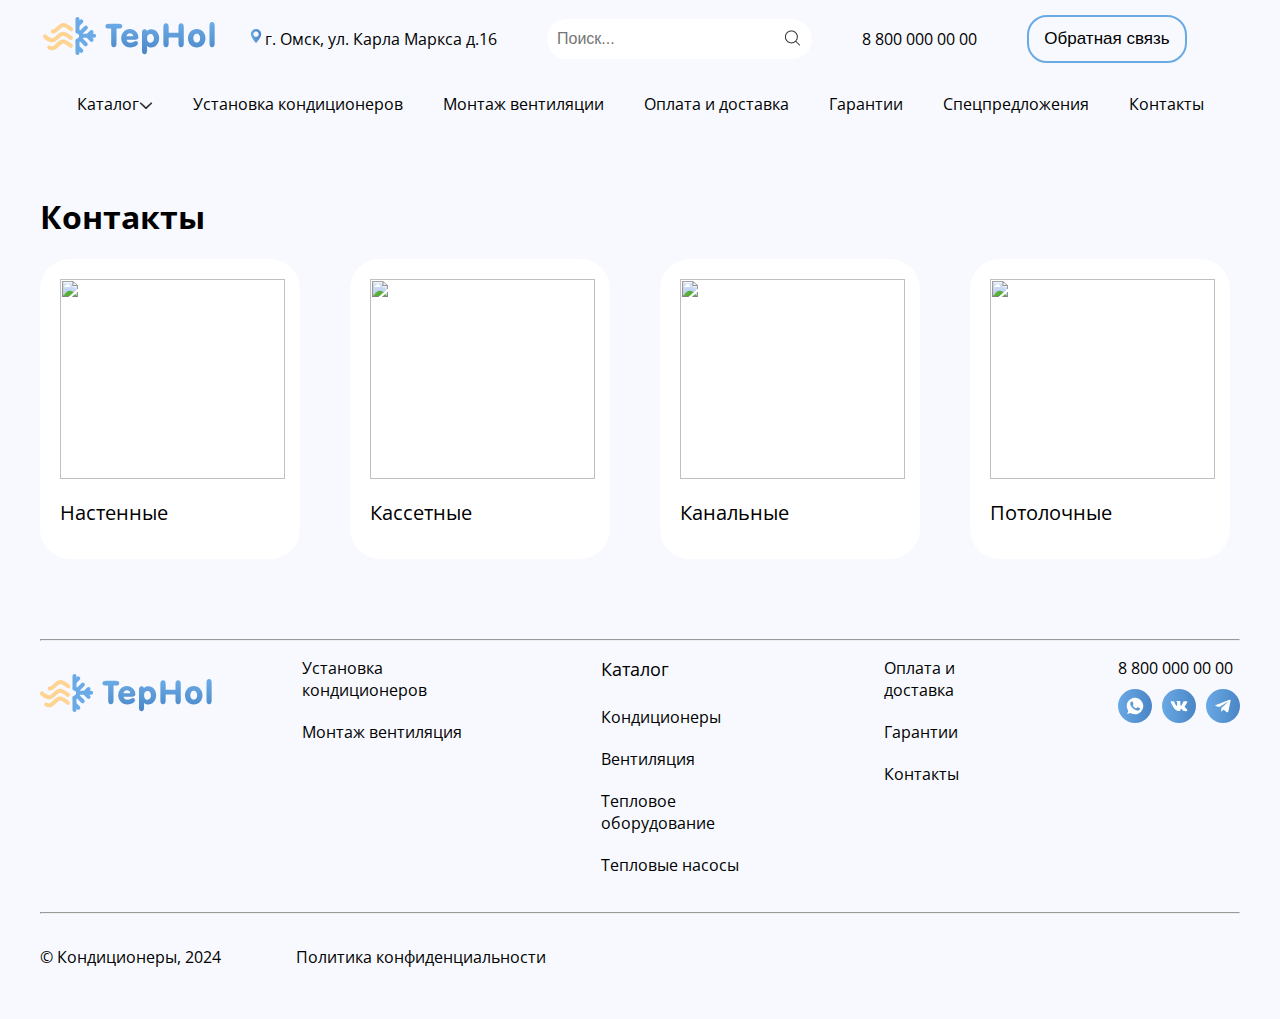
==== Conditioner.html @ a9e0e874 "Add files via upload" ====
<!DOCTYPE html>
<html lang="ru">
<head>
    <meta charset="UTF-8">
    <meta name="viewport" content="width=device-width, initial-scale=1.0">
    <title>TepHol</title>
    <link rel="icon" href="images/Logo_icone.svg" type="image/x-icon">
    <link rel="stylesheet" href="style.css">
    <link rel="preconnect" href="https://fonts.googleapis.com">
    <link rel="preconnect" href="https://fonts.gstatic.com" crossorigin>
    <link href="https://fonts.googleapis.com/css2?family=Open+Sans&display=swap" rel="stylesheet">
    <link rel="preconnect" href="https://fonts.gstatic.com" crossorigin>
    <link href="https://fonts.googleapis.com/css2?family=Lato:wght@300;400;700&display=swap" rel="stylesheet">
    <link rel="stylesheet" href="https://cdn.jsdelivr.net/npm/swiper@11/swiper-bundle.min.css" />
    <link rel="stylesheet"
    href="https://cdn.jsdelivr.net/npm/@fortawesome/fontawesome-free@6.4.2/css/fontawesome.min.css"
    integrity="sha384-BY+fdrpOd3gfeRvTSMT+VUZmA728cfF9Z2G42xpaRkUGu2i3DyzpTURDo5A6CaLK" crossorigin="anonymous">
</head>
<body>
    <header class="header">
        <div class="container">
            <div class="header_wrapper">
                <div class="header_logo">
                    <a href="index.html"><img class="header_logo-img" src="images/logo.svg" alt=""></a>
                </div>
                <div class="address">
                    <p class="address_text">г. Омск, ул. Карла Маркса д.16</p>
                </div>
                <div class="search_screen">
                    <input type="text" placeholder="Поиск...">
                    <button type="reset" class="search_buttone-screen"></button>
                </div>
                <div class="phone">
                    <a href="tel:+88000000000">8 800 000 00 00</a>
                </div>
                <div class="header_buttone">
                    <button type="submit" class="header_buttone-inner">Обратная связь</button>
                </div>
                <div class="button__menu_item">
                    <button class="search__buttone">
                        <img src="images/glass_mobail.png" alt="">
                    </button>
                    <button class="menu_btn">
                        <span class="menu_btn_item_one"></span>
                        <span class="menu_btn_item_two"></span>
                        <span class="menu_btn_item_three"></span>
                    </button>
                </div>
            </div>
            <nav class="header_inner">
                <ul class="header_item">
                    <li><a class="header_item_buttone" href="#">Каталог<img class="header_item_buttone" src="images/bottom.png"></a>
                        <ul class="menu_list">
                            <li><a href="#">Кондиционеры</a></li>
                            <li><a href="#">Вентиляция</a></li>
                            <li><a href="#">Тепловое оборудование</a></li>
                            <li><a href="#">Тепловые насосы</a></li>
                        </ul>
                    </li>
                    <li><a href="Installation_conditioners.html">Установка кондиционеров</a></li>
                    <li><a href="Mounting.html">Монтаж вентиляции</a> </li>
                    <li><a href="Payment.html">Оплата и доставка</a></li>
                    <li><a href="Guarantees.html">Гарантии</a></li>
                    <li><a href="#">Спецпредложения</a></li>
                    <li><a href="Contacts.html">Контакты</a></li>
                    <div class="menu__inner-networks">
                        <a href="#"><img src="images/whatsapp_logo.svg" alt="whatsapp"></a>
                        <a href="#"><img src="images/vk_logo.svg" alt="vk"></a>
                        <a href="#"><img src="images/tg_logo.svg" alt="tg"></a>
                    </div>
                </ul>
            </nav>
        </div>
    </header>
    <main class="main">
        <section class="top">
        <div class="container">
        <div class="Conditioner_wrapper">
            <h1 class="Conditioner_title Title">Контакты</h1>
            <div class="Conditioner_Product-inner">
             <div class="Conditioner_Product-card">
                <a href="#"><img class="Conditioner_img" src="https://tepholclimat.ru/wp-content/uploads/2023/04/nastennye.jpg"></a>
                <p class="Conditioner_text">Настенные</p>
             </div>
             <div class="Conditioner_Product-card">
                <a href="#"><img class="Conditioner_img" src="https://tepholclimat.ru/wp-content/uploads/2023/04/kassetnyj.jpg"></a>
                <p class="Conditioner_text">Кассетные</p>
             </div>
             <div class="Conditioner_Product-card">
                <a href="#"><img class="Conditioner_img" src="https://tepholclimat.ru/wp-content/uploads/2023/04/kanalnyj.jpg"></a>
                <p class="Conditioner_text">Канальные</p>
             </div>
             <div class="Conditioner_Product-card">
                <a href="#"><img class="Conditioner_img" src="https://tepholclimat.ru/wp-content/uploads/2023/04/potolochnyj.jpg"></a>
                <p class="Conditioner_text">Потолочные</p>
             </div>
            </div>
        </div> 
        </section>
    <footer class="footer">
        <div class="container footer_container">
            <hr class="hr">
            <div class="footer__wrapper">
                <div class="footer_innner-logo">
                    <img src="images/logo.svg" alt="TepHol">
                </div>
                <div class="footer_inner-info">
                    <ul class="footer_inner-list">
                        <li class="footer__company-item"><a href="Installation_conditioners.html">Установка кондиционеров</a></li>
                        <li class="footer__company-item"><a href="Mounting.html">Монтаж вентиляция</a></li>
                    </ul>
                </div>
                <div class="footer__company-inner footer__inner-list">
                    <ul class="footer_inner-list">
                        <li class="footer_inner-title"><a href="#">Каталог</a></li>
                        <li class="footer__company-item"><a href="#">Кондиционеры</a></li>
                        <li class="footer__company-item"><a href="#">Вентиляция</a></li>
                        <li class="footer__company-item"><a href="#">Тепловое оборудование</a></li>
                        <li class="footer__company-item"><a href="#">Тепловые насосы</a></li>
                    </ul>
                </div>
                <div class="footer_inner-info">
                    <ul class="footer_inner-list">
                        <li class="footer__company-item"><a href="Payment.html">Оплата и доставка</a></li>
                        <li class="footer__company-item"><a href="Guarantees.html">Гарантии</a></li>
                        <li class="footer__company-item"><a href="Contacts.html">Контакты</a></li>
                    </ul>
                </div>
                <div class="footer_inner-connection">
                    <ul class="inner__connection-list">
                        <div class="inner__connection-phone">
                            <a href="tel:+88000000000">8 800 000 00 00</a>
                        </div>
                        <div class="inner__networks">
                            <a href="#"><img src="images/whatsapp_logo.svg" alt="whatsapp"></a>
                            <a href="#"><img src="images/vk_logo.svg" alt="vk"></a>
                            <a href="#"><img src="images/tg_logo.svg" alt="tg"></a>
                        </div>
                    </ul>
                </div>
            </div>
            <hr class="hr">
            <div class="footer_rights">
                <p>© Кондиционеры, 2024</p>
                <p>Политика конфиденциальности</p>
            </div>
        </div>
    </footer>
    <script src="https://cdn.jsdelivr.net/npm/swiper@11/swiper-bundle.min.js"></script>
    <script src="main.js"></script>
</body>
</html>
---- style.css ----
html {
    box-sizing: border-box;
}

*,
*::after,
*::before {
    box-sizing: inherit;
}

body {
    font-size: 16px;
    background-color: #F7F9FE;
    /* font-family: "Lato", sans-serif;
    font-weight: 300;
    font-style: normal; */
    font-family: "Open Sans", sans-serif;
    font-weight: 400;
    margin: 0;

}

a {
    text-decoration: none;
    color: inherit;
    display: inline-block;
}

button {
    padding: 0;
    border: none;
    background-color: transparent;
}

ul {
    list-style: none;
}

.container {
    max-width: 1240px;
    margin: 0 auto;
    padding-right: 20px;
    padding-left: 20px;
    margin-bottom: 80px;
}

.header_wrapper {
    display: flex;
    justify-content: center;
    align-items: center;
    gap: 0 50px;
}

.address {
    position: relative;
}

.address::before {
    content: '';
    position: absolute;
    background-image: url(images/address.png);
    background-repeat: no-repeat;
    top: 17px;
    bottom: 0;
    right: 9px;
    left: -15px;
}

.menu_list {
    background-color: #fff;
    border-radius: 30px;
    border: 1px solid #797979;
    text-align: left;
    padding: 0;
    position: absolute;
    z-index: 2;
    display: none;

}

.header__list--open {
    display: block;

}

.menu_list a {
    width: 200px;
    padding: 10px 15px;
    color: #000000;
}


.menu__inner-networks {
    display: flex;
    margin-top: 15px;
    gap: 0 10px;
}

.header_buttone-inner {
    background-color: inherit;
    border: 2px solid #6AAAE5;
    border-radius: 20px;
    width: 160px;
    height: 48px;
    font-size: 17px;
}

.header_buttone-inner:hover {
    background-color: #6AAAE5;
    border: 2px solid white;
    color: white;
}

.header_item {
    display: flex;
    justify-content: center;
    align-items: center;
    gap: 0 40px;
    padding: 0;
}

.header_item>li:hover {
    color: #6AAAE5;
}

.menu_btn {
    display: none;
    width: 40px;
    height: 16px;
    flex-direction: column;
    justify-content: space-between;
}

.menu_btn:active {
    background-color: inherit;
}

.menu_btn_item_one,
.menu_btn_item_two,
.menu_btn_item_three {
    background-color: black;
    width: 100%;
    height: 1.5px;
    border-radius: 20px;
}

.menu_btn_active:nth-child(1) {
    transform: rotate(45deg);
    transition-duration: 0.5s;
    width: 25px;
    margin-top: 6px;
}

.menu_btn_active:nth-child(2) {
    display: none;
    transition-duration: 0.5s;
}

.menu_btn_active:nth-child(3) {
    transform: rotate(135deg);
    transition-duration: 0.5s;
    width: 25px;
    margin-bottom: 7px;
}

.search_screen {
    display: flex;
    position: relative;
}

.search_screen>input {
    width: 265px;
    height: 40px;
    border: none;
    background: #fff;
    padding: 0 10px;
    font-size: 16px;
    color: #000000;
    border-radius: 20px;
    outline: 0;
}



.search_buttone-screen::before {
    content: '';
    position: absolute;
    background-image: url(images/glass.png);
    background-repeat: no-repeat;
    background-position: center;
    top: 4px;
    bottom: 0;
    right: 0;
    left: 230px;
    cursor: pointer;
    width: 30px;
    height: 30px;
    background-color: white;
    border-radius: 20px;
    z-index: 2;
}

.img_top {
    width: 1200px;
    border-radius: 20px;
}

.mySwiper {
    position: relative;
    margin-bottom: 40px;
}

.swiper-button-left {
    position: absolute;
    background-image: url(images/buttone_left.png);
    background-repeat: no-repeat;
    top: 80%;
    bottom: 0;
    right: 0;
    left: 80%;
    z-index: 1;
    cursor: pointer;
    width: 50px;
    height: 50px;
}

.swiper-button-right:hover {
    background-image: url(images/buttone_prev-hover.png);
    transition-duration: 0.5s;

}

.swiper-button-left:hover {
    background-image: url(images/buttone_left-hover.png);
    transition-duration: 0.5s;

}

.swiper-button-right {
    position: absolute;
    background-image: url(images/buttone_prev.png);
    background-repeat: no-repeat;
    top: 80%;
    bottom: 0;
    right: 46px;
    left: 87%;
    cursor: pointer;
    z-index: 1;
    width: 50px;
    height: 50px;

}

.swiper_button-info {
    position: absolute;
    top: 71%;
    bottom: 0;
    right: 0;
    left: 8%;
    cursor: pointer;
    z-index: 1;
    width: 150px;
    height: 48px;
    border-radius: 28px;
    background-color: inherit;
    color: white;
    border: 2px solid white;
    font-size: 16px;
}

.swiper_button-info:hover {
    background-color: #ffffff;
    color: #6AAAE5;
}


.swiper-pagination-bullet,
.swiper-pagination-bullet-active {
    background-color: #ffffff !important;
}

.Title {
    font-size: 32px;
}

.top_dignities {
    display: flex;
    justify-content: space-between;
}

.top_dignities-inner {
    display: flex;
}

.top_inner-text {
    display: flex;
    margin-left: 10px;
    align-items: center;
}

.top_inner-img {
    max-width: 80px;
    max-height: 80px;
}

.inner-cataslog {
    display: flex;
    gap: 0 24px;
    justify-content: center;
    align-items: center;
}

.catalog_card {
    background-color: #fff;
    width: 280px;
    text-align: center;
    border-radius: 20px;
    cursor: pointer;
}

.catalog_card:hover {
    box-shadow: 0px 5px 10px 2px #6AAAE5;
    transition: 0.5s;
}

.catalog_card-img {
    border-radius: 20px;
}

.Popular_inner {
    margin-bottom: 80px;
}

.Popular_wrapper {
    margin-bottom: 80px;
}

.Popular_btn-right {
    top: 315px;
    left: 1150px;
}

.Popular_btn-left {
    top: 315px;
    left: 1070px;
}

.swiper_slide-Popular {
    text-align: center;
    cursor: pointer;
    border-radius: 20px;
    background-color: rgb(255, 255, 255);
}

.Partners_wrapper {
    margin-bottom: 80px;
}

.Partners_btn-right {
    top: 100px;
    left: 1150px;
}

.Partners_btn-left {
    top: 100px;
    left: 1070px;
}

.Partners_img {
    width: 200px;
}


.Form_wrapper {
    display: flex;
    justify-content: space-around;
    background-color: #fff;
    align-items: center;
    text-align: center;
    height: 400px;
    border-radius: 20px;
}

.Form__inner {
    width: 400px;
    height: 300px;
}

.Form__title {
    margin-bottom: 32px;
    margin-top: 0;
    font-family: "Lato", sans-serif;
    font-weight: 400;
}

.Form__text {
    font-size: 14px;
    font-weight: 100;
    color: #8f8f8f;
}

.Form__inner-item>input {
    width: 417px;
    height: 47px;
    margin-bottom: 15px;
    font-size: 16px;
    border-radius: 10px;
    border: 2px solid rgba(73, 132, 197, 0.2);
}

.Form__inner-item>p:focus {
    border: 1px solid #6AAAE5;
}

.Form__checkbox {
    font-size: 12px;
    color: #9F9F9F;
    display: inline-block;
}

.Form__button>button {
    background-color: #6AAAE5;
    width: 147px;
    height: 47px;
    cursor: pointer;
    margin: 0 auto;
    display: block;
    border-radius: 30px;
    font-size: 16px;
    color: #fff;
}

.Form__button>button:hover {
    background-color: #fff;
    border: 2px solid #6AAAE5;
    color: #6AAAE5;
}

.footer__wrapper {
    display: flex;
    gap: 0 50px;
}

.footer_inner-title {
    font-size: 18px;
    margin-bottom: 25px;
}

.footer_inner-list {
    margin-top: 0;
}

.footer__company-item:hover {
    color: #6AAAE5;
}

.footer_inner-title:hover {
    color: #6AAAE5;
}

.footer__company-item {
    margin-bottom: 20px;
}

.footer_container {
    margin-bottom: 0;
}

.inner__connection-list {
    margin: 0;
}

.inner__connection-phone {
    margin-bottom: 10px;
}

.inner__networks {
    display: flex;
    gap: 0 10px;
}

.hr {
    margin: 1rem 0;
    color: inherit;
}

.footer_rights {
    display: flex;
    gap: 0 75px;
    margin-bottom: 35px;
}

/* The end index.html */
/* Payment.html */
.Payment_wrapper {
    line-height: 1.5;
}

.Payment_list-item::before {
    content: "";
    display: inline-block;
    width: 10px;
    height: 10px;
    background-color: #6cb4f7;
    border-radius: 50%;
    margin-right: 10px;
}

.Payment_list {
    font-size: 16px;
}



/* Guarantees.html */
.Guarantees_span {
    font-weight: 600;
}

.Guarantees_wrapper {
    line-height: 1.5;
}

/* Contacts.html */
.Contacts_inner-item>a {
    margin-left: 15px;
    font-size: 20px;
}

.Contacts_inner-item {
    display: flex;
    align-items: center;
}

.Contacts_inner {
    display: flex;
    justify-content: center;
    align-items: center;
    background-color: #ffffff;
    width: 1200px;
    height: 200px;
    border-radius: 30px;
    gap: 0 25px;
}

/*Mounting.html */
.Mounting_text {
    font-size: 16px;
}

.Mounting_inner {
    line-height: 1.5;
}

/*Installation_conditioners.html */
.Installation_title {
    text-align: center;
}

.Installation_inner-blok {
    background-color: #fff;
    height: auto;
    border-radius: 30px;
    padding: 20px 20px;
    line-height: 1.7;
    margin-bottom: 35px;
}

.Installation_inner-title {
    font-size: 20px;
    color: #69A8E4;
    margin: 0;
}

.Installation_inner-text {
    font-weight: 600;
    font-size: 16px;
    margin: 0;
}

.Installation_list-link,
.Installation_item-text {
    margin: 5px 5px;
    font-size: 16px;
}

.Installation_list-item {
    padding: 0;
}

.Installation_list-link::before {
    content: "";
    display: inline-block;
    width: 8px;
    height: 8px;
    background-color: #69A8E4;
    border-radius: 50%;
    margin-right: 10px;
}

.inner_text-item {
    color: #797979;
    font-weight: 400;
    font-size: 18px;
}

.Installation_inner-button {
    width: 900px;
    font-size: 20px;
    display: flex;
    text-align: left;
    border-radius: 30px;
    padding: 10px 10px;
    align-items: center;
    justify-content: space-between;
    font-weight: 600;
    color: #5E9CD9;
    background-color: #fff;
    border: 2px solid #69A8E4;
}

.Installation_blok-item {
    height: 100%;
}

/* Installation_list_one */
.Installation_list {
    transition-duration: 0.5s;
    display: none;
}

.closs_list--menu {
    transition-duration: 0.5s;
    display: block;
    height: 250px;
    visibility: visible;
}

.list_btn,
img {
    transition-duration: 0.5s;
}

.list--img {
    transition-duration: 0.5s;
    transform: rotate(-45deg);
}

/* Installation_list_two */
.Installation_list_two {
    transition-duration: 0.5s;
    display: none;
}

.closs_list--menu_two {
    transition-duration: 0.5s;
    display: block;
    height: 250px;
    visibility: visible;
}

.list_btn_two,
img {
    transition-duration: 0.5s;
}

.list--img_two {
    transition-duration: 0.5s;
    transform: rotate(-45deg);
}

/* Installation_list_three */
.Installation_list_three {
    transition-duration: 0.5s;
    display: none;
}

.closs_list--menu_three {
    transition-duration: 0.5s;
    display: block;
    height: 120px;
    visibility: visible;
}

.list_btn_three,
img {
    transition-duration: 0.5s;
}

.list--img_three {
    transition-duration: 0.5s;
    transform: rotate(-45deg);
}

/* Installation_list_four */
.Installation_list_four {
    transition-duration: 0.5s;
    display: none;
}

.closs_list--menu_four {
    transition-duration: 0.5s;
    display: block;
    height: 270px;
    visibility: visible;
}

.list_btn_four,
img {
    transition-duration: 0.5s;
}

.list--img_four {
    transition-duration: 0.5s;
    transform: rotate(-45deg);
}

/* Installation_list_five */
.Installation_list_five {
    transition-duration: 0.5s;
    display: none;
}

.closs_list--menu_five {
    transition-duration: 0.5s;
    display: block;
    height: 100px;
    visibility: visible;
}

.list_btn_five,
img {
    transition-duration: 0.5s;
}

.list--img_five {
    transition-duration: 0.5s;
    transform: rotate(-45deg);
}

/*Conditioner.html */
.Conditioner_Product-inner {
    display: flex;
    gap: 0 50px;
}

.Conditioner_Product-card {
    width: 260px;
    height: 300px;
    background-color: #fff;
    border-radius: 30px;
    padding: 20px;
    cursor: pointer;
}

.Conditioner_Product-card:hover {
    box-shadow: 0px 5px 10px 2px #6AAAE5;
    transition: 0.5s;
}

.Conditioner_img {
    width: 225px;
    height: 200px;
    margin-bottom: 20px;
}

.Conditioner_text {
    font-size: 20px;
    margin: 0;
}





























@media(max-width:2100px) {
    .swiper-pagination {
        display: none;
    }

    .search__buttone {
        display: none;
    }

    .menu__inner-networks {
        display: none;
    }
}

@media(max-width:1200px) {
    .header_item {
        gap: 0 35px;
    }

    .Contacts_inner {
        width: 1050px;
        margin-bottom: 80px;
    }

    .header_wrapper {
        gap: 0 30px;
    }

    .Conditioner_Product-card {
        width: 240px;
    }
}


@media(max-width:1024px) {
    .header_item {
        gap: 0 20px;
        font-size: 14px;
    }

    .header_buttone-inner {
        width: 150px;
        height: 40px;
        font-size: 14px;
    }

    .header_wrapper {
        justify-content: space-between;
        align-items: center;
    }

    .header_logo-img {
        width: 150px;
    }

    .address {
        display: none;
    }

    .img_top {
        width: 975px;
        margin-left: 0;
    }

    .catalog_card-img {
        width: 200px;
    }

    .Popular_img {
        width: 165px;
    }

    .Popular_title {
        font-size: 16px;
    }

    .swiper_slide-Popular {
        margin-right: 24px !important;
        margin-left: 20px !important;
    }

    .Partners_img {
        width: 150px;
    }

    .Conditioner_Product-inner {
        gap: 0 30px;
    }

    .Conditioner_img {
        width: 180px;
        height: 190px;
    }

    .Conditioner_text {
        font-size: 18px;
    }

}

@media(max-width:900px) {
    .header_buttone-inner {
        width: 150px;
        height: 40px;
        font-size: 14px;
    }

    .header_logo-img {
        width: 150px;
    }

    .search__buttone {
        display: flex;
    }

    .search_screen {
        display: none;
    }

    .search_buttone-screen::before {
        display: none;
    }

    .search_screen>input:focus {
        border: 2px solid #6AAAE5;
    }

    .search_screen>input {
        position: absolute;
        width: 350px;
        top: -18px;
        left: -80px;
    }

    .button__menu_item {
        display: flex;
        gap: 0 20px;
        align-items: center;
    }

    .buttone__search--active {
        display: flex !important;
    }

    .top_inner-text {
        margin: 20px 12px;
    }


    .address {
        display: none;
    }

    .menu_btn {
        display: flex;
    }

    .img_top {
        width: 850px;
    }

    .header_buttone-inner {
        display: none;
    }

    .header_item {
        display: none;
    }

    .phone {
        display: none;
    }

    .menu__list--open {
        display: block;
        line-height: 2.5;
        transition-duration: 1s;
    }

    .swiper_slide-Popular {
        margin-right: 15px !important;
    }

    .Form__inner-item>input {
        width: 345px;
        height: 40px;
    }

    .footer__wrapper {
        gap: 0 30px;
    }

    .menu__inner-networks {
        display: flex;
    }

    /*Installation_conditioners--Установка кондиционеров*/
    .Installation_inner-button {
        width: 800px;
    }

    .Contacts_inner {
        width: 850px;
    }

    .Conditioner_Product-card {
        width: 195px;
        height: 250px;
        padding: 10px;
        text-align: center;
    }

    .Conditioner_img {
        width: 170px;
        height: 180px;
    }

    .Conditioner_text {
        font-size: 16px;
    }

    .Conditioner_text {
        font-size: 18px;
    }


}


@media(max-width:768px) {
    .header_logo-img {
        width: 150px;
    }

    .header_wrapper {
        margin-bottom: 30px;
    }

    .header_buttone-inner {
        display: none;
    }

    .phone {
        display: none;
    }

    .address {
        display: none;
    }

    .img_top {
        width: 690px;
        margin-left: 15px;
        margin-right: 15px;
    }

    .swiper-button-right {
        display: none;
    }

    .swiper-button-left {
        display: none;
    }

    .swiper-pagination {
        display: flex;
    }

    .swiper-horizontal>.swiper-pagination-bullets,
    .swiper-pagination-fraction {
        top: 236px !important;
        left: 324px !important;
        width: 100%;
    }

    .swiper_button-info {
        top: 65%;
        left: 10%;
        width: 100px;
        height: 30px;
    }

    .swiper-pagination-bullet {
        width: 14px !important;
        height: 14px !important;
    }

    .top_dignities {
        display: none;
    }


    .header_item {
        display: none;
    }

    .menu__list--open {
        display: block;
        line-height: 2.5;
        transition-duration: 1s;
    }

    .inner-cataslog {
        flex-wrap: wrap;
    }

    .catalog_card {
        margin-bottom: 20px;
    }

    .Popular_img {
        width: 150px;
    }

    .Form__img {
        width: 300px;
    }

    .Form__title {
        font-size: 28px;
    }

    .Form__inner-item>input {
        font-size: 16px;
        width: 300px;
        height: 35px;
    }

    .footer__wrapper {
        gap: 0 0;
    }

    /*Installation_conditioners--Установка кондиционеров*/
    .Installation_inner-button {
        width: 690px;
        height: 60px;
        font-size: 18px;
    }

    .Contacts_inner {
        width: 740px;
    }

    .Contacts_inner-item>a {
        margin-left: 10px;
        font-size: 18px;
    }

    .Conditioner_Product-card {
        width: 195px;
        height: 220px;
        padding: 10px;
        gap: 0 30px;
        text-align: center;
    }
    
    .Conditioner_img {
        width: 140px;
        height: 140px;
    }

    


}

@media(max-width:480px) {
    body {
        font-size: 12px;
    }

    .container {
        margin-bottom: 30px;
    }

    .header_logo-img {
        width: 135px;
    }

    .menu_btn {
        width: 25px;
    }

    .menu_list a {
        width: 180px;
        font-size: 12px;
    }

    .search_screen>input {
        width: 215px;
        top: -18px;
        height: 35px;
        left: -68px;
        font-size: 14px;
    }

    .img_top {
        width: 409px;
    }

    .swiper-horizontal>.swiper-pagination-bullets,
    .swiper-pagination-fraction {
        top: 135px !important;
        left: 200px !important;
    }

    .swiper_button-info {
        left: 12%;
        width: 50px;
        height: 18px;
        font-size: 8px;
        top: 115px;
    }

    .swiper_button-info {
        border: 1px solid white;
    }

    .swiper-pagination-bullet {
        width: 8px !important;
        height: 8px !important;
    }

    .input>input {
        width: 100px;
    }

    .swiper_slide-Popular {
        margin-right: 20px !important;
        margin-left: 0 !important;
    }

    .catalog_card {
        width: 200px;
    }

    .catalog_card-img {
        width: 185px;
    }

    .Partners_img {
        width: 145px;
    }

    .Form__img {
        width: 250px;
    }

    .Form__title {
        font-size: 25px;
        margin-bottom: 10px;
    }

    .Form__text {
        font-size: 12px;
    }

    .Form__inner-item>input {
        font-size: 12px;
        height: 30px;
    }

    .Form__checkbox {
        margin-top: 0;
    }

    .Form__button>button {
        width: 120px;
        height: 40px;
        font-size: 14px;
    }

    .Form_wrapper {
        flex-wrap: wrap;
        height: 480px;
    }

    .footer__wrapper {
        display: grid;
        grid-template-columns: repeat(2, 1fr);
    }

    .footer__inner-list {
        display: none;
    }

    .footer_inner-title {
        font-size: 15px;
    }

    /*Installation_conditioners--Установка кондиционеров*/
    .Installation_inner-button {
        width: 400px;
        height: 65px;
        line-height: 1.4;
    }

    .closs_list--menu {
        height: 370px;
    }

    .closs_list--menu_two {
        height: 370px;
    }

    .closs_list--menu_three {
        height: 200px;
    }

    .closs_list--menu_four {
        height: 450px;
    }

    #list_img,
    #list_img_two,
    #list_img_three,
    #list_img_four,
    #list_img_five {
        width: 35px;
        height: 35px;
    }

    /* Payment--Оплата и доставка */
    .Payment_title {
        font-size: 30px;
    }

    .Payment_list {
        font-size: 14px;
        margin-bottom: 50px;
        margin-left: 10px;
        padding: 0;
    }

    .Payment_text {
        font-size: 16px;
    }

    .Payment_list>li {
        margin-bottom: 5px;
    }

    .Contacts_inner {
        display: block;
        text-align: center;
    }

    .Contacts_inner-item {
        margin: 20px 0 25px;
    }

    .Contacts_inner {
        width: 450px;
    }
    .Conditioner_Product-card {
        width: 195px;
        height: 220px;
        margin-bottom: 20px;
    }

    .Conditioner_img {
        width: 140px;
        height: 140px;
    }
    .Conditioner_Product-inner {
        gap: 0 50px;
        flex-wrap: wrap;
    }

}

@media(max-width:460px) {
    .header_wrapper {
        margin: 0;
    }

    .header_logo-img {
        width: 125px;
    }

    .img_top {
        width: 390px;
    }

    .img_top {
        width: 390px;
    }

    .swiper_button-info {
        left: 45px;
        top: 110px;
    }

    .search_screen>input {
        width: 180px;
        height: 30px;
        top: -15px;
        left: -50px;
    }

    .swiper-horizontal>.swiper-pagination-bullets,
    .swiper-pagination-fraction {
        top: auto !important;
        left: 170px !important;
    }

    .catalog_card-img {
        width: 160px;
    }

    .catalog_card {
        width: 165px;
    }

    .footer_rights {
        font-size: 10px;
    }

    /*Installation_conditioners--Установка кондиционеров*/
    .Installation_title {
        font-size: 24px;
    }

    .Installation_list-link {
        font-size: 14px;
    }

    .Installation_inner-text {
        font-size: 14px;
    }

    .Installation_inner-button {
        width: 350px;
        height: 60px;
        font-size: 16px;
    }

    .closs_list--menu_two {
        height: 400px;
    }

    .closs_list--menu_three {
        height: 300px;
    }

    .closs_list--menu_four {
        height: 600px;
    }

    .closs_list--menu_five {
        height: 200px;
    }

    /* Payment--Оплата и доставка */
    .Payment_list {
        margin-left: 20px;
    }

    .Payment_title {
        margin-top: 35px;
    }

    .Payment_text {
        font-size: 14px;
    }

    .Contacts_inner {
        width: 400px;
    }

    .Conditioner_img {
        height: 130px;
    }
    .Conditioner_Product-inner {
        gap: 0 30px;
    }


}

@media (max-width: 440px) {
    .img_top {
        width: 370px;
    }
    .Conditioner_img {
        height: 130px;
    }
    .Conditioner_Product-card {
        width: 180px;
        height: 200px;
    }
}


@media(max-width:420px) {
    .header_wrapper {
        margin: 0;
    }

    .header_logo-img {
        width: 125;
    }

    .img_top {
        width: 340px;
    }

    .search_screen>input {
        width: 180px;
        height: 30px;
        top: -15px;
        left: -50px;
    }

    .swiper-horizontal>.swiper-pagination-bullets,
    .swiper-pagination-fraction {
        top: auto !important;
        left: 170px !important;
    }

    .catalog_card-img {
        width: 160px;
    }

    .catalog_card {
        width: 165px;
    }

    .footer_rights {
        font-size: 10px;
    }

    /*Installation_conditioners--Установка кондиционеров*/
    .Installation_title {
        font-size: 24px;
    }

    .Installation_list-link {
        font-size: 14px;
    }

    .Installation_inner-text {
        font-size: 14px;
    }

    .Installation_inner-button {
        width: 350px;
        height: 60px;
        font-size: 16px;
    }

    .closs_list--menu_two {
        height: 400px;
    }

    .closs_list--menu_three {
        height: 300px;
    }

    .closs_list--menu_four {
        height: 600px;
    }

    .closs_list--menu_five {
        height: 200px;
    }

    /* Payment--Оплата и доставка */
    .Payment_list {
        margin-left: 20px;
    }

    .Payment_title {
        margin-top: 35px;
    }

    .Payment_text {
        font-size: 14px;
    }

    .Contacts_inner {
        width: 400px;
    }
    .Conditioner_Product-card {
        width: 170px;
        height: 200px;
    }



}

@media(max-width:415px) {
    .header_logo-img {
        width: 125px;
    }

    .img_top {
        width: 350px;
        height: 135px;
    }

    .search_screen>input {
        width: 200px;
        height: 35px;
        top: 16px;
        left: -78px;
    }

    .swiper-horizontal>.swiper-pagination-bullets,
    .swiper-pagination-fraction {
        top: auto !important;
        left: 160px !important;
    }

    .catalog_card {
        width: 170px;
    }

    .catalog_card-img {
        width: 135px;
    }

    .swiper_button-info {
        left: 42px;
        width: 50px;
        height: 16px;
        font-size: 8px;
        top: 110px;
    }

    .Popular_img {
        width: 135px;
    }

    .Popular_title {
        font-size: 12px;
    }

    .Partners_img {
        width: 125px;
    }

    .Title {
        font-size: 16px;
    }

    .Guarantees_title {
        font-size: 32px;
    }

    .Guarantees_span {
        font-size: 16px;
    }

    .inner__connection-phone {
        display: flex;
        font-size: 14px;
        margin-left: 10px;
    }

    /*Installation_conditioners--Установка кондиционеров*/
    .Installation_inner-button {
        width: 340px;
        height: 55px;
    }

    .Contacts_inner {
        width: 350px;
    }

}


@media(max-width:400px) {
    .img_top {
        width: 330px;
        height: 135px;
    }

    .swiper_button-info {
        left: 40px;
        top: 105px;
    }

    .catalog_card {
        width: 150px;
    }

    .swiper-horizontal>.swiper-pagination-bullets,
    .swiper-pagination-fraction {
        left: 155px !important;
    }

    .Installation_inner-button {
        width: 325px;
        height: 50px;
        font-size: 14px;
    }
    .Conditioner_Product-card {
        width: 165px;
    }

}

@media(max-width:380px) {
    .header_logo-img {
        width: 100px;
    }

    .container {
        margin-bottom: 0;
    }

    .search__buttone>img {
        width: 25px;
    }

    .img_top {
        width: 320px;
        height: auto;
    }

    .swiper-horizontal>.swiper-pagination-bullets,
    .swiper-pagination-fraction {
        top: auto !important;
        left: 145px !important;
    }

    .swiper-pagination-bullet {
        width: 5px !important;
        height: 5px !important;
    }

    .swiper_slide-Popular {
        margin-right: 10px !important;
    }

    .Form__checkbox {
        font-size: 10px;
    }

    .search_screen>input {
        width: 160px;
        height: 27px;
        top: -14px;
        left: -48px
    }

    .catalog_card {
        width: 150px;
    }

    .footer__wrapper {
        display: flex;
        flex-wrap: wrap;
    }

    .inner__connection-phone {
        align-items: center;
        justify-content: center;
        display: flex;
        margin-left: 0;
    }

    .footer_rights {
        display: flex;
        gap: 0 50px;
    }

    /*Installation_conditioners--Установка кондиционеров*/
    .Installation_inner-title {
        font-size: 16px;
    }

    .Installation_inner-blok {
        padding: 10px 10px;
    }

    .Installation_inner-button {
        width: 320px;
        height: 50px;
    }

    .Installation_list,
    .Installation_list_two,
    .Installation_list_three,
    .Installation_list_four,
    .Installation_list_five {
        padding: 0;
    }

    .closs_list--menu,
    .closs_list--menu_two {
        height: 320px;
    }

    .closs_list--menu_three {
        height: 200px;
    }

    .closs_list--menu_four {
        height: 400px;
    }

    .closs_list--menu_five {
        height: 150px;
    }

    .Installation_list-link,
    .Installation_item-text {
        font-size: 14px;
    }
    .Conditioner_Product-card {
        width: 155px;
    }
}

@media(max-width:370px) {
    body {
        font-size: 14px;
    }

    .header_logo-img {
        width: 100px;
    }

    .container {
        margin-bottom: 0;
    }

    .search__buttone>img {
        width: 25px;
    }

    .img_top {
        width: 265px;
    }

    .swiper_button-info {
        left: 35px;
        width: 35px;
        height: 12px;
        top: 85px;
    }

    .swiper-horizontal>.swiper-pagination-bullets,
    .swiper-pagination-fraction {
        top: auto !important;
        left: 130px !important;
    }

    .swiper-pagination-bullet {
        width: 5px !important;
        height: 5px !important;
    }

    .Form__checkbox {
        font-size: 10px;
    }

    .search_screen>input {
        width: 140px;
        height: 27px;
        top: -14px;
        left: -48px
    }

    .catalog_card {
        width: 120px;
    }

    .catalog_card-img {
        width: 110px;
    }

    .Form__inner-item>input {
        font-size: 10px;
        width: 250px;
    }

    .Form__button>button {
        width: 110px;
        height: 35px;
    }

    .footer_inner-connection {
        display: flex;
        align-items: center;
    }

    .inner__connection-phone {
        justify-content: left;
    }

    .footer_rights {
        font-size: 8px;
    }

    /*Installation_conditioners--Установка кондиционеров*/

    .Installation_inner-button {
        width: 260px;
        height: 65px;
        font-size: 14px;
    }

    .Installation_list-link,
    .Installation_item-text {
        font-size: 12px;
    }

    .closs_list--menu,
    .closs_list--menu_two {
        height: 300px;
    }

    .closs_list--menu_three {
        height: 200px;
    }

    .closs_list--menu_four {
        height: 400px;
    }

    .Contacts_inner {
        width: 290px;
    }
    .Conditioner_Product-card {
        width: 125px;
        padding: 0;
        height: 165px;
    }
    .Conditioner_img {
        width: 110px;
        height: 100px;
    }

}
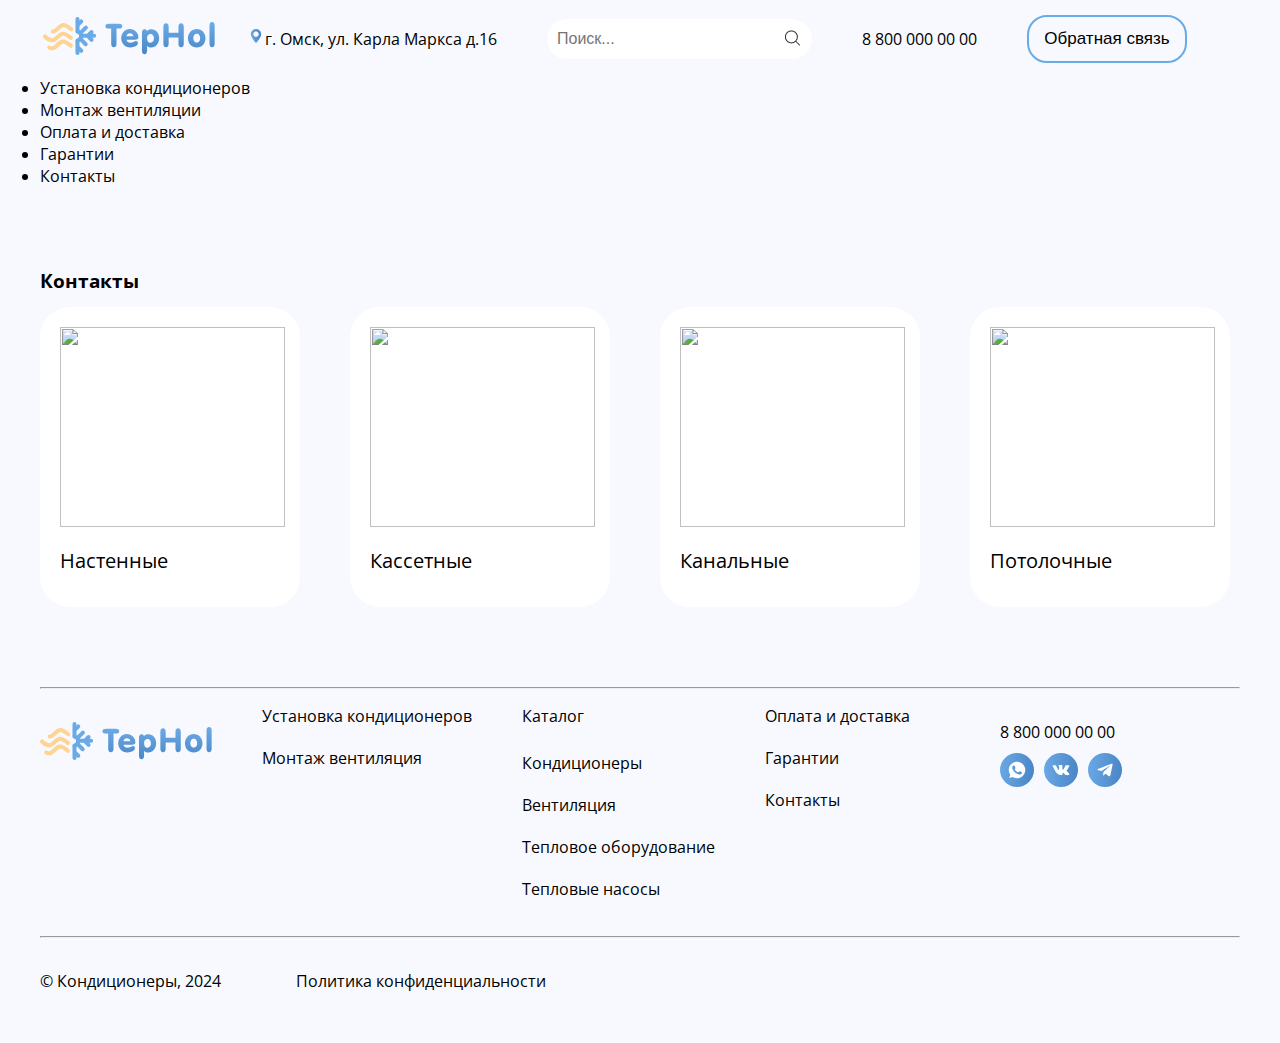
==== commit ae6e6742: "Update Conditioner.html" ====
--- a/Conditioner.html
+++ b/Conditioner.html
@@ -1,5 +1,6 @@
 <!DOCTYPE html>
 <html lang="ru">
+
 <head>
     <meta charset="UTF-8">
     <meta name="viewport" content="width=device-width, initial-scale=1.0">
@@ -13,9 +14,10 @@
     <link href="https://fonts.googleapis.com/css2?family=Lato:wght@300;400;700&display=swap" rel="stylesheet">
     <link rel="stylesheet" href="https://cdn.jsdelivr.net/npm/swiper@11/swiper-bundle.min.css" />
     <link rel="stylesheet"
-    href="https://cdn.jsdelivr.net/npm/@fortawesome/fontawesome-free@6.4.2/css/fontawesome.min.css"
-    integrity="sha384-BY+fdrpOd3gfeRvTSMT+VUZmA728cfF9Z2G42xpaRkUGu2i3DyzpTURDo5A6CaLK" crossorigin="anonymous">
+        href="https://cdn.jsdelivr.net/npm/@fortawesome/fontawesome-free@6.4.2/css/fontawesome.min.css"
+        integrity="sha384-BY+fdrpOd3gfeRvTSMT+VUZmA728cfF9Z2G42xpaRkUGu2i3DyzpTURDo5A6CaLK" crossorigin="anonymous">
 </head>
+
 <body>
     <header class="header">
         <div class="container">
@@ -48,55 +50,57 @@
                 </div>
             </div>
             <nav class="header_inner">
-                <ul class="header_item">
-                    <li><a class="header_item_buttone" href="#">Каталог<img class="header_item_buttone" src="images/bottom.png"></a>
-                        <ul class="menu_list">
-                            <li><a href="#">Кондиционеры</a></li>
-                            <li><a href="#">Вентиляция</a></li>
-                            <li><a href="#">Тепловое оборудование</a></li>
-                            <li><a href="#">Тепловые насосы</a></li>
-                        </ul>
-                    </li>
-                    <li><a href="Installation_conditioners.html">Установка кондиционеров</a></li>
-                    <li><a href="Mounting.html">Монтаж вентиляции</a> </li>
-                    <li><a href="Payment.html">Оплата и доставка</a></li>
-                    <li><a href="Guarantees.html">Гарантии</a></li>
-                    <li><a href="#">Спецпредложения</a></li>
-                    <li><a href="Contacts.html">Контакты</a></li>
-                    <div class="menu__inner-networks">
-                        <a href="#"><img src="images/whatsapp_logo.svg" alt="whatsapp"></a>
-                        <a href="#"><img src="images/vk_logo.svg" alt="vk"></a>
-                        <a href="#"><img src="images/tg_logo.svg" alt="tg"></a>
-                    </div>
+                <ul class="menu_list">
+                    <li><a href="Conditioner.html">Кондиционеры</a></li>
+                    <li><a href="#">Вентиляция</a></li>
+                    <li><a href="#">Тепловое оборудование</a></li>
+                    <li><a href="#">Тепловые насосы</a></li>
+                </ul>
+                </li>
+                <li><a href="Installation_conditioners.html">Установка кондиционеров</a></li>
+                <li><a href="Mounting.html">Монтаж вентиляции</a> </li>
+                <li><a href="Payment.html">Оплата и доставка</a></li>
+                <li><a href="Guarantees.html">Гарантии</a></li>
+                <li><a href="Contacts.html">Контакты</a></li>
+                <div class="menu__inner-networks">
+                    <a href="#"><img src="images/whatsapp_logo.svg" alt="whatsapp"></a>
+                    <a href="#"><img src="images/vk_logo.svg" alt="vk"></a>
+                    <a href="#"><img src="images/tg_logo.svg" alt="tg"></a>
+                </div>
                 </ul>
             </nav>
         </div>
     </header>
     <main class="main">
         <section class="top">
-        <div class="container">
-        <div class="Conditioner_wrapper">
-            <h1 class="Conditioner_title Title">Контакты</h1>
-            <div class="Conditioner_Product-inner">
-             <div class="Conditioner_Product-card">
-                <a href="#"><img class="Conditioner_img" src="https://tepholclimat.ru/wp-content/uploads/2023/04/nastennye.jpg"></a>
-                <p class="Conditioner_text">Настенные</p>
-             </div>
-             <div class="Conditioner_Product-card">
-                <a href="#"><img class="Conditioner_img" src="https://tepholclimat.ru/wp-content/uploads/2023/04/kassetnyj.jpg"></a>
-                <p class="Conditioner_text">Кассетные</p>
-             </div>
-             <div class="Conditioner_Product-card">
-                <a href="#"><img class="Conditioner_img" src="https://tepholclimat.ru/wp-content/uploads/2023/04/kanalnyj.jpg"></a>
-                <p class="Conditioner_text">Канальные</p>
-             </div>
-             <div class="Conditioner_Product-card">
-                <a href="#"><img class="Conditioner_img" src="https://tepholclimat.ru/wp-content/uploads/2023/04/potolochnyj.jpg"></a>
-                <p class="Conditioner_text">Потолочные</p>
-             </div>
-            </div>
-        </div> 
+            <div class="container">
+                <div class="Conditioner_wrapper">
+                    <h1 class="Conditioner_title Title">Контакты</h1>
+                    <div class="Conditioner_Product-inner">
+                        <div class="Conditioner_Product-card">
+                            <a href="#"><img class="Conditioner_img"
+                                    src="https://tepholclimat.ru/wp-content/uploads/2023/04/nastennye.jpg"></a>
+                            <p class="Conditioner_text">Настенные</p>
+                        </div>
+                        <div class="Conditioner_Product-card">
+                            <a href="#"><img class="Conditioner_img"
+                                    src="https://tepholclimat.ru/wp-content/uploads/2023/04/kassetnyj.jpg"></a>
+                            <p class="Conditioner_text">Кассетные</p>
+                        </div>
+                        <div class="Conditioner_Product-card">
+                            <a href="#"><img class="Conditioner_img"
+                                    src="https://tepholclimat.ru/wp-content/uploads/2023/04/kanalnyj.jpg"></a>
+                            <p class="Conditioner_text">Канальные</p>
+                        </div>
+                        <div class="Conditioner_Product-card">
+                            <a href="#"><img class="Conditioner_img"
+                                    src="https://tepholclimat.ru/wp-content/uploads/2023/04/potolochnyj.jpg"></a>
+                            <p class="Conditioner_text">Потолочные</p>
+                        </div>
+                    </div>
+                </div>
         </section>
+    </main>
     <footer class="footer">
         <div class="container footer_container">
             <hr class="hr">
@@ -106,14 +110,15 @@
                 </div>
                 <div class="footer_inner-info">
                     <ul class="footer_inner-list">
-                        <li class="footer__company-item"><a href="Installation_conditioners.html">Установка кондиционеров</a></li>
+                        <li class="footer__company-item"><a href="Installation_conditioners.html">Установка
+                                кондиционеров</a></li>
                         <li class="footer__company-item"><a href="Mounting.html">Монтаж вентиляция</a></li>
                     </ul>
                 </div>
                 <div class="footer__company-inner footer__inner-list">
                     <ul class="footer_inner-list">
                         <li class="footer_inner-title"><a href="#">Каталог</a></li>
-                        <li class="footer__company-item"><a href="#">Кондиционеры</a></li>
+                        <li class="footer__company-item"><a href="Conditioner.html">Кондиционеры</a></li>
                         <li class="footer__company-item"><a href="#">Вентиляция</a></li>
                         <li class="footer__company-item"><a href="#">Тепловое оборудование</a></li>
                         <li class="footer__company-item"><a href="#">Тепловые насосы</a></li>
@@ -149,4 +154,5 @@
     <script src="https://cdn.jsdelivr.net/npm/swiper@11/swiper-bundle.min.js"></script>
     <script src="main.js"></script>
 </body>
-</html>+
+</html>
--- a/style.css
+++ b/style.css
@@ -116,6 +116,7 @@
     justify-content: center;
     align-items: center;
     gap: 0 40px;
+    font-size: clamp(14px,1vw);
     padding: 0;
 }
 
@@ -280,7 +281,7 @@
 }
 
 .Title {
-    font-size: 32px;
+    font-size: clamp(18px,1.5vw,2vw);
 }
 
 .top_dignities {
@@ -296,6 +297,7 @@
     display: flex;
     margin-left: 10px;
     align-items: center;
+    font-size: clamp(14px,1vw,1.2vw);
 }
 
 .top_inner-img {
@@ -442,12 +444,12 @@
 }
 
 .footer_inner-title {
-    font-size: 18px;
     margin-bottom: 25px;
 }
 
 .footer_inner-list {
     margin-top: 0;
+    padding: 0;
 }
 
 .footer__company-item:hover {
@@ -464,10 +466,6 @@
 
 .footer_container {
     margin-bottom: 0;
-}
-
-.inner__connection-list {
-    margin: 0;
 }
 
 .inner__connection-phone {
@@ -834,7 +832,6 @@
 @media(max-width:1024px) {
     .header_item {
         gap: 0 20px;
-        font-size: 14px;
     }
 
     .header_buttone-inner {
@@ -870,12 +867,13 @@
     }
 
     .Popular_title {
+        text-align: center;
+    }
+
+    .Popular_text {
+        margin: 0;
+        margin-bottom: 20px;
         font-size: 16px;
-    }
-
-    .swiper_slide-Popular {
-        margin-right: 24px !important;
-        margin-left: 20px !important;
     }
 
     .Partners_img {
@@ -908,6 +906,13 @@
         width: 150px;
     }
 
+    .menu_list {
+        border: 1px solid #69A8E4;
+        width: 200px;
+        position: static;
+
+    }
+
     .search__buttone {
         display: flex;
     }
@@ -941,11 +946,6 @@
         display: flex !important;
     }
 
-    .top_inner-text {
-        margin: 20px 12px;
-    }
-
-
     .address {
         display: none;
     }
@@ -976,9 +976,6 @@
         transition-duration: 1s;
     }
 
-    .swiper_slide-Popular {
-        margin-right: 15px !important;
-    }
 
     .Form__inner-item>input {
         width: 345px;
@@ -1011,7 +1008,7 @@
 
     .Conditioner_img {
         width: 170px;
-        height: 180px;
+        height: 170px;
     }
 
     .Conditioner_text {
@@ -1089,10 +1086,6 @@
     }
 
 
-    .header_item {
-        display: none;
-    }
-
     .menu__list--open {
         display: block;
         line-height: 2.5;
@@ -1115,10 +1108,6 @@
         width: 300px;
     }
 
-    .Form__title {
-        font-size: 28px;
-    }
-
     .Form__inner-item>input {
         font-size: 16px;
         width: 300px;
@@ -1127,6 +1116,10 @@
 
     .footer__wrapper {
         gap: 0 0;
+    }
+
+    .footer_inner-list {
+        padding-left: 25px;
     }
 
     /*Installation_conditioners--Установка кондиционеров*/
@@ -1152,18 +1145,18 @@
         gap: 0 30px;
         text-align: center;
     }
-    
+
     .Conditioner_img {
         width: 140px;
         height: 140px;
     }
 
-    
-
-
-}
-
-@media(max-width:480px) {
+
+
+
+}
+
+@media(max-width:500px) {
     body {
         font-size: 12px;
     }
@@ -1180,10 +1173,7 @@
         width: 25px;
     }
 
-    .menu_list a {
-        width: 180px;
-        font-size: 12px;
-    }
+
 
     .search_screen>input {
         width: 215px;
@@ -1224,11 +1214,6 @@
         width: 100px;
     }
 
-    .swiper_slide-Popular {
-        margin-right: 20px !important;
-        margin-left: 0 !important;
-    }
-
     .catalog_card {
         width: 200px;
     }
@@ -1238,7 +1223,7 @@
     }
 
     .Partners_img {
-        width: 145px;
+        width: 135px;
     }
 
     .Form__img {
@@ -1246,7 +1231,6 @@
     }
 
     .Form__title {
-        font-size: 25px;
         margin-bottom: 10px;
     }
 
@@ -1281,10 +1265,6 @@
 
     .footer__inner-list {
         display: none;
-    }
-
-    .footer_inner-title {
-        font-size: 15px;
     }
 
     /*Installation_conditioners--Установка кондиционеров*/
@@ -1320,9 +1300,6 @@
     }
 
     /* Payment--Оплата и доставка */
-    .Payment_title {
-        font-size: 30px;
-    }
 
     .Payment_list {
         font-size: 14px;
@@ -1351,6 +1328,7 @@
     .Contacts_inner {
         width: 450px;
     }
+
     .Conditioner_Product-card {
         width: 195px;
         height: 220px;
@@ -1361,6 +1339,7 @@
         width: 140px;
         height: 140px;
     }
+
     .Conditioner_Product-inner {
         gap: 0 50px;
         flex-wrap: wrap;
@@ -1416,9 +1395,6 @@
     }
 
     /*Installation_conditioners--Установка кондиционеров*/
-    .Installation_title {
-        font-size: 24px;
-    }
 
     .Installation_list-link {
         font-size: 14px;
@@ -1455,10 +1431,6 @@
         margin-left: 20px;
     }
 
-    .Payment_title {
-        margin-top: 35px;
-    }
-
     .Payment_text {
         font-size: 14px;
     }
@@ -1470,6 +1442,7 @@
     .Conditioner_img {
         height: 130px;
     }
+
     .Conditioner_Product-inner {
         gap: 0 30px;
     }
@@ -1481,9 +1454,11 @@
     .img_top {
         width: 370px;
     }
+
     .Conditioner_img {
         height: 130px;
     }
+
     .Conditioner_Product-card {
         width: 180px;
         height: 200px;
@@ -1530,9 +1505,6 @@
     }
 
     /*Installation_conditioners--Установка кондиционеров*/
-    .Installation_title {
-        font-size: 24px;
-    }
 
     .Installation_list-link {
         font-size: 14px;
@@ -1569,10 +1541,6 @@
         margin-left: 20px;
     }
 
-    .Payment_title {
-        margin-top: 35px;
-    }
-
     .Payment_text {
         font-size: 14px;
     }
@@ -1580,6 +1548,7 @@
     .Contacts_inner {
         width: 400px;
     }
+
     .Conditioner_Product-card {
         width: 170px;
         height: 200px;
@@ -1632,20 +1601,8 @@
         width: 135px;
     }
 
-    .Popular_title {
-        font-size: 12px;
-    }
-
     .Partners_img {
-        width: 125px;
-    }
-
-    .Title {
-        font-size: 16px;
-    }
-
-    .Guarantees_title {
-        font-size: 32px;
+        width: 130px;
     }
 
     .Guarantees_span {
@@ -1696,6 +1653,7 @@
         height: 50px;
         font-size: 14px;
     }
+
     .Conditioner_Product-card {
         width: 165px;
     }
@@ -1731,9 +1689,6 @@
         height: 5px !important;
     }
 
-    .swiper_slide-Popular {
-        margin-right: 10px !important;
-    }
 
     .Form__checkbox {
         font-size: 10px;
@@ -1768,9 +1723,6 @@
     }
 
     /*Installation_conditioners--Установка кондиционеров*/
-    .Installation_inner-title {
-        font-size: 16px;
-    }
 
     .Installation_inner-blok {
         padding: 10px 10px;
@@ -1810,12 +1762,24 @@
     .Installation_item-text {
         font-size: 14px;
     }
+
     .Conditioner_Product-card {
         width: 155px;
     }
 }
-
-@media(max-width:370px) {
+@media(max-width:370px){
+    .img_top {
+        width: 310px;
+    }
+    .swiper_button-info {
+        left: 40px;
+        width: 45px;
+        height: 14px;
+        top: 95px;
+        font-size: 7px;
+    }
+}
+@media(max-width:320px) {
     body {
         font-size: 14px;
     }
@@ -1925,14 +1889,15 @@
     .Contacts_inner {
         width: 290px;
     }
+
     .Conditioner_Product-card {
         width: 125px;
         padding: 0;
         height: 165px;
     }
+
     .Conditioner_img {
         width: 110px;
         height: 100px;
     }
-
-}
+}
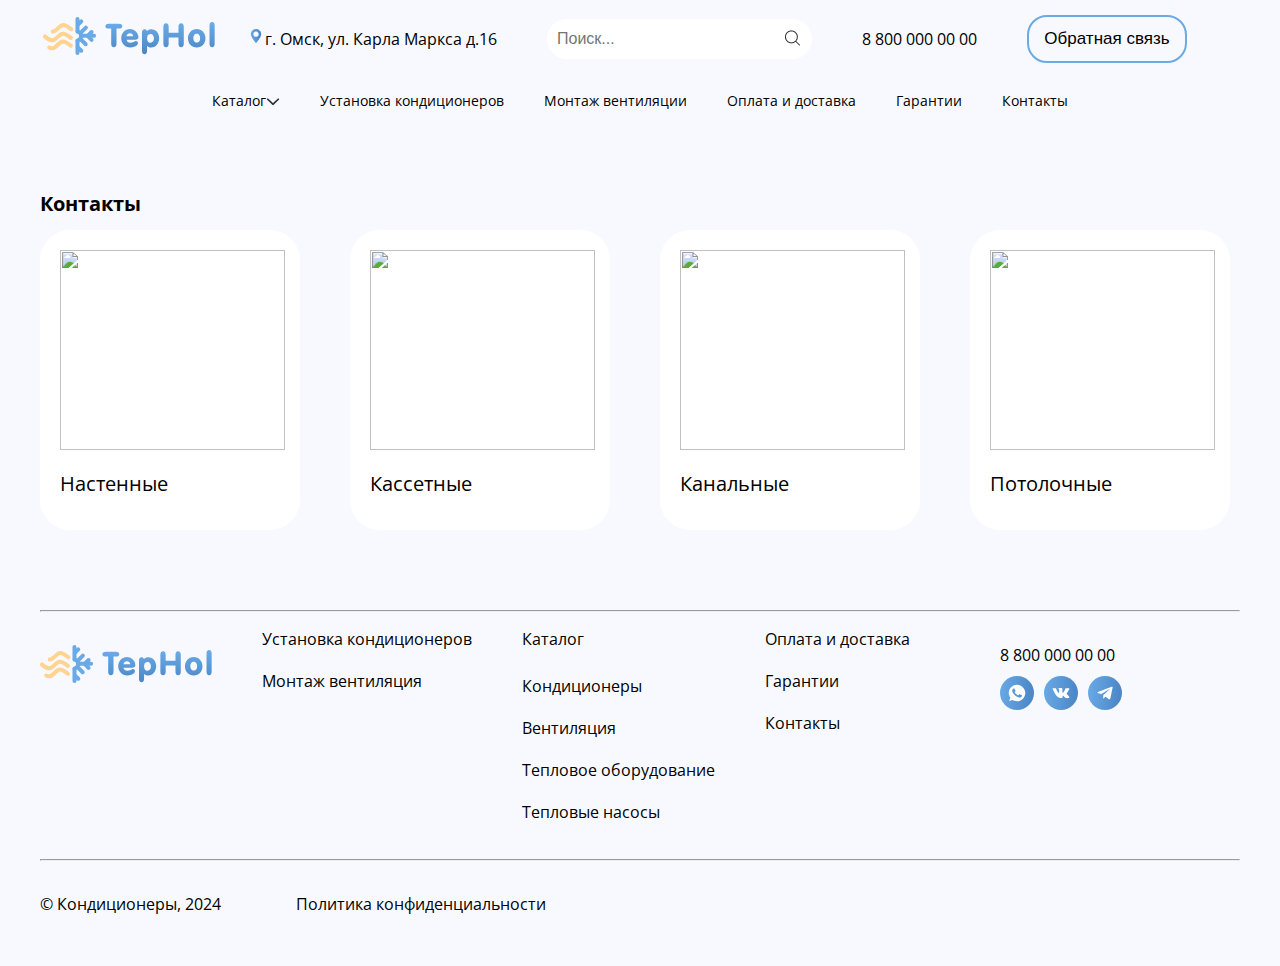
==== commit b25153ed: "Update Conditioner.html" ====
--- a/Conditioner.html
+++ b/Conditioner.html
@@ -13,9 +13,7 @@
     <link rel="preconnect" href="https://fonts.gstatic.com" crossorigin>
     <link href="https://fonts.googleapis.com/css2?family=Lato:wght@300;400;700&display=swap" rel="stylesheet">
     <link rel="stylesheet" href="https://cdn.jsdelivr.net/npm/swiper@11/swiper-bundle.min.css" />
-    <link rel="stylesheet"
-        href="https://cdn.jsdelivr.net/npm/@fortawesome/fontawesome-free@6.4.2/css/fontawesome.min.css"
-        integrity="sha384-BY+fdrpOd3gfeRvTSMT+VUZmA728cfF9Z2G42xpaRkUGu2i3DyzpTURDo5A6CaLK" crossorigin="anonymous">
+    <link rel="stylesheet" href="https://cdn.jsdelivr.net/npm/@fortawesome/fontawesome-free@6.4.2/css/fontawesome.min.css"integrity="sha384-BY+fdrpOd3gfeRvTSMT+VUZmA728cfF9Z2G42xpaRkUGu2i3DyzpTURDo5A6CaLK" crossorigin="anonymous">
 </head>
 
 <body>
@@ -50,23 +48,25 @@
                 </div>
             </div>
             <nav class="header_inner">
-                <ul class="menu_list">
-                    <li><a href="Conditioner.html">Кондиционеры</a></li>
-                    <li><a href="#">Вентиляция</a></li>
-                    <li><a href="#">Тепловое оборудование</a></li>
-                    <li><a href="#">Тепловые насосы</a></li>
-                </ul>
-                </li>
-                <li><a href="Installation_conditioners.html">Установка кондиционеров</a></li>
-                <li><a href="Mounting.html">Монтаж вентиляции</a> </li>
-                <li><a href="Payment.html">Оплата и доставка</a></li>
-                <li><a href="Guarantees.html">Гарантии</a></li>
-                <li><a href="Contacts.html">Контакты</a></li>
-                <div class="menu__inner-networks">
-                    <a href="#"><img src="images/whatsapp_logo.svg" alt="whatsapp"></a>
-                    <a href="#"><img src="images/vk_logo.svg" alt="vk"></a>
-                    <a href="#"><img src="images/tg_logo.svg" alt="tg"></a>
-                </div>
+                <ul class="header_item">
+                    <li><a class="header_item_buttone" href="#">Каталог<img class="header_item_buttone" src="images/bottom.png"></a>
+                        <ul class="menu_list">
+                            <li><a href="Conditioner.html">Кондиционеры</a></li>
+                            <li><a href="#">Вентиляция</a></li>
+                            <li><a href="#">Тепловое оборудование</a></li>
+                            <li><a href="#">Тепловые насосы</a></li>
+                        </ul>
+                    </li>
+                    <li><a href="Installation_conditioners.html">Установка кондиционеров</a></li>
+                    <li><a href="Mounting.html">Монтаж вентиляции</a> </li>
+                    <li><a href="Payment.html">Оплата и доставка</a></li>
+                    <li><a href="Guarantees.html">Гарантии</a></li>
+                    <li><a href="Contacts.html">Контакты</a></li>
+                    <div class="menu__inner-networks">
+                        <a href="#"><img src="images/whatsapp_logo.svg" alt="whatsapp"></a>
+                        <a href="#"><img src="images/vk_logo.svg" alt="vk"></a>
+                        <a href="#"><img src="images/tg_logo.svg" alt="tg"></a>
+                    </div>
                 </ul>
             </nav>
         </div>
--- a/style.css
+++ b/style.css
@@ -11,9 +11,6 @@
 body {
     font-size: 16px;
     background-color: #F7F9FE;
-    /* font-family: "Lato", sans-serif;
-    font-weight: 300;
-    font-style: normal; */
     font-family: "Open Sans", sans-serif;
     font-weight: 400;
     margin: 0;
@@ -116,7 +113,7 @@
     justify-content: center;
     align-items: center;
     gap: 0 40px;
-    font-size: clamp(14px,1vw);
+    font-size: clamp(14px, 1vw, 1.2VW);
     padding: 0;
 }
 
@@ -281,7 +278,7 @@
 }
 
 .Title {
-    font-size: clamp(18px,1.5vw,2vw);
+    font-size: clamp(20px, 1.5vw, 2vw);
 }
 
 .top_dignities {
@@ -297,7 +294,7 @@
     display: flex;
     margin-left: 10px;
     align-items: center;
-    font-size: clamp(14px,1vw,1.2vw);
+    font-size: clamp(14px, 1vw, 1.2vw);
 }
 
 .top_inner-img {
@@ -323,6 +320,10 @@
 .catalog_card:hover {
     box-shadow: 0px 5px 10px 2px #6AAAE5;
     transition: 0.5s;
+}
+
+.catalog_card-text {
+    font-size: clamp(12px, 1vw, 1.2vw);
 }
 
 .catalog_card-img {
@@ -535,15 +536,15 @@
     justify-content: center;
     align-items: center;
     background-color: #ffffff;
-    width: 1200px;
     height: 200px;
     border-radius: 30px;
     gap: 0 25px;
 }
 
 /*Mounting.html */
+.Mounting_subtitle,
 .Mounting_text {
-    font-size: 16px;
+    font-size: clamp(14px, 1vw, 1.2vw);
 }
 
 .Mounting_inner {
@@ -868,6 +869,7 @@
 
     .Popular_title {
         text-align: center;
+        font-size: clamp(14px, 1vw, 1.2vw);
     }
 
     .Popular_text {
@@ -1070,10 +1072,11 @@
     }
 
     .swiper_button-info {
-        top: 65%;
-        left: 10%;
+        top: 70%;
+        left: 70px;
         width: 100px;
         height: 30px;
+        font-size: 14px;
     }
 
     .swiper-pagination-bullet {
@@ -1156,7 +1159,7 @@
 
 }
 
-@media(max-width:500px) {
+@media(max-width:480px) {
     body {
         font-size: 12px;
     }
@@ -1267,10 +1270,13 @@
         display: none;
     }
 
+    .footer_inner-connection {
+        margin-left: 26px;
+    }
+
     /*Installation_conditioners--Установка кондиционеров*/
     .Installation_inner-button {
         width: 400px;
-        height: 65px;
         line-height: 1.4;
     }
 
@@ -1327,6 +1333,8 @@
 
     .Contacts_inner {
         width: 450px;
+        height: 210px;
+        padding: 1px 31px;
     }
 
     .Conditioner_Product-card {
@@ -1558,7 +1566,7 @@
 
 }
 
-@media(max-width:415px) {
+@media(max-width:420px) {
     .header_logo-img {
         width: 125px;
     }
@@ -1594,7 +1602,7 @@
         width: 50px;
         height: 16px;
         font-size: 8px;
-        top: 110px;
+        top: 90px;
     }
 
     .Popular_img {
@@ -1616,13 +1624,11 @@
     }
 
     /*Installation_conditioners--Установка кондиционеров*/
-    .Installation_inner-button {
-        width: 340px;
-        height: 55px;
-    }
-
     .Contacts_inner {
         width: 350px;
+        width: 350px;
+        height: 210px;
+        padding: 1px 31px;
     }
 
 }
@@ -1695,10 +1701,10 @@
     }
 
     .search_screen>input {
-        width: 160px;
-        height: 27px;
+        width: 140px;
+        height: 25px;
         top: -14px;
-        left: -48px
+        left: -42px;
     }
 
     .catalog_card {
@@ -1767,18 +1773,25 @@
         width: 155px;
     }
 }
-@media(max-width:370px){
+
+@media(max-width:380px) {
+    .header_logo-img {
+        width: 120px;
+    }
+
     .img_top {
         width: 310px;
     }
+
     .swiper_button-info {
-        left: 40px;
+        left: 38px;
         width: 45px;
         height: 14px;
-        top: 95px;
+        top: 77px;
         font-size: 7px;
     }
 }
+
 @media(max-width:320px) {
     body {
         font-size: 14px;
@@ -1804,7 +1817,8 @@
         left: 35px;
         width: 35px;
         height: 12px;
-        top: 85px;
+        top: 65px;
+        font-size: 6px;
     }
 
     .swiper-horizontal>.swiper-pagination-bullets,
@@ -1824,9 +1838,10 @@
 
     .search_screen>input {
         width: 140px;
-        height: 27px;
-        top: -14px;
-        left: -48px
+        height: 25px;
+        top: 25px;
+        left: -48px;
+        z-index: 5;
     }
 
     .catalog_card {
@@ -1850,6 +1865,7 @@
     .footer_inner-connection {
         display: flex;
         align-items: center;
+        gap: 0 20px;
     }
 
     .inner__connection-phone {
@@ -1890,6 +1906,11 @@
         width: 290px;
     }
 
+    .Contacts_inner-item>a {
+        margin-left: 10px;
+        font-size: 12px;
+    }
+
     .Conditioner_Product-card {
         width: 125px;
         padding: 0;
@@ -1900,4 +1921,5 @@
         width: 110px;
         height: 100px;
     }
-}
+
+}
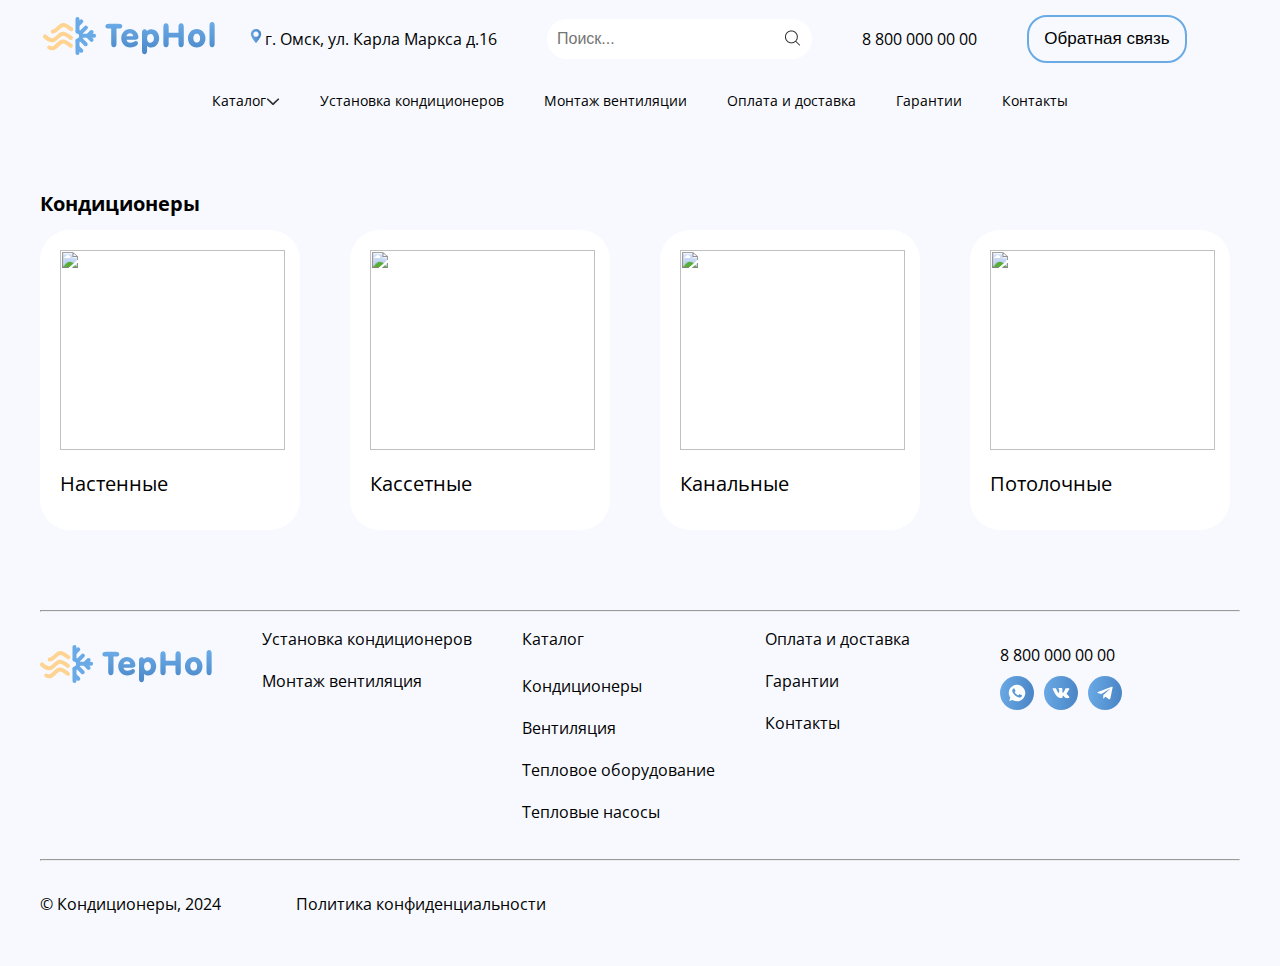
==== commit 385fc7f8: "Update Conditioner.html" ====
--- a/Conditioner.html
+++ b/Conditioner.html
@@ -75,7 +75,7 @@
         <section class="top">
             <div class="container">
                 <div class="Conditioner_wrapper">
-                    <h1 class="Conditioner_title Title">Контакты</h1>
+                    <h1 class="Conditioner_title Title">Кондиционеры</h1>
                     <div class="Conditioner_Product-inner">
                         <div class="Conditioner_Product-card">
                             <a href="#"><img class="Conditioner_img"
